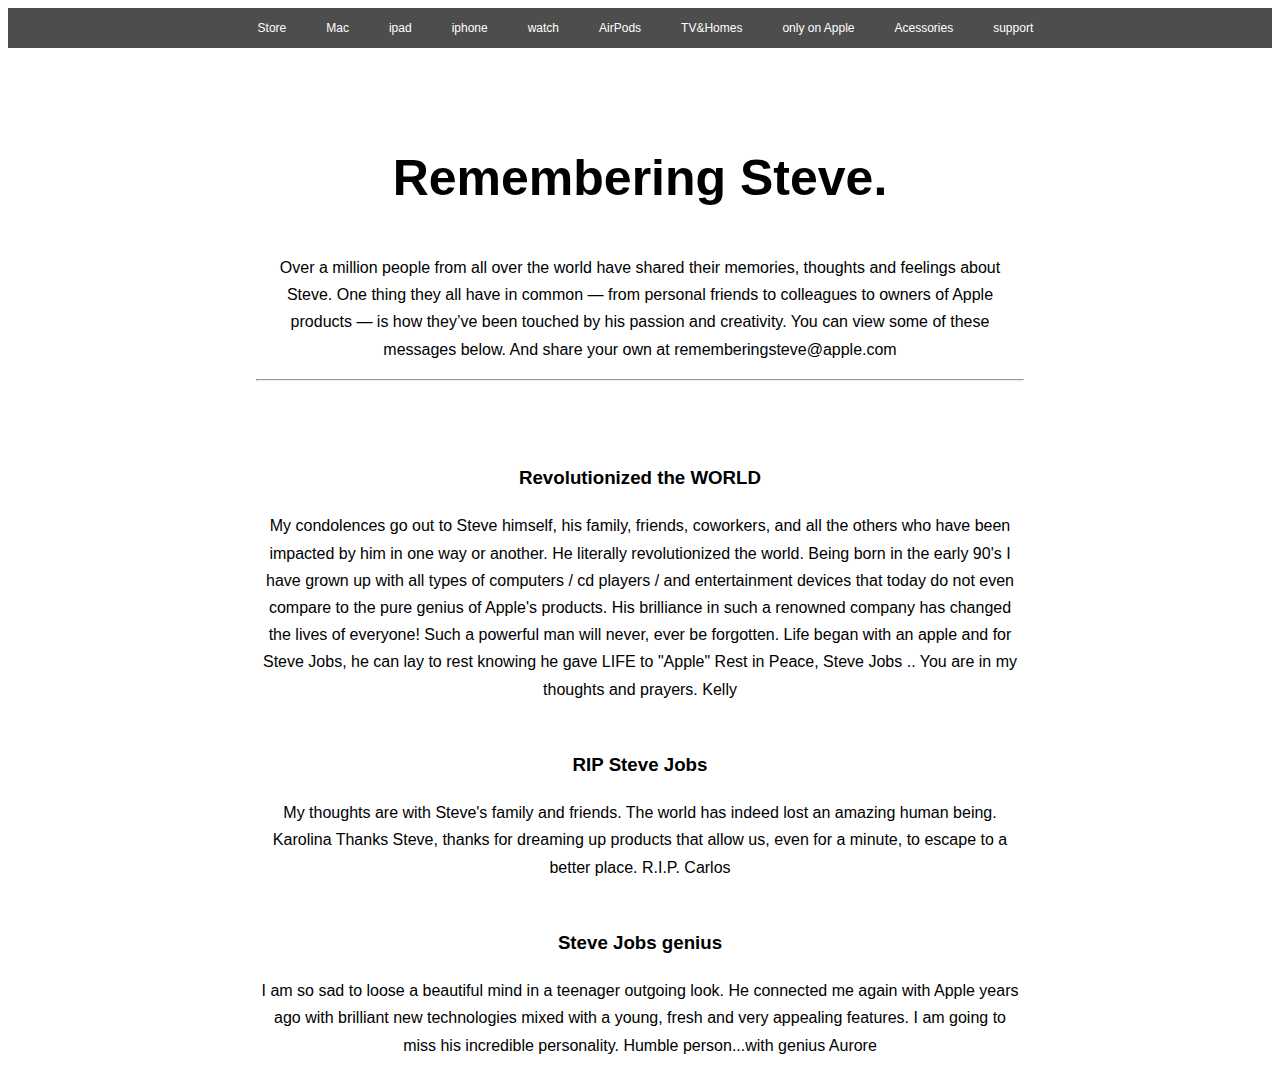
==== Assignment 3/index.html @ c1f70c11 "html and css files updated" ====
<!DOCTYPE html>
<html lang="en">
<head>
    <meta charset="UTF-8">
    <meta http-equiv="X-UA-Compatible" content="IE=edge">
    <meta name="viewport" content="width=device-width, initial-scale=1.0">
    <title>Remembering stev Jobs-Apple</title>
    <link href="style.css" rel="stylesheet" type="text/css">
    <link rel="stylesheet" href="https://pro.fontawesome.com/releases/v5.10.0/css/all.css" integrity="sha384-AYmEC3Yw5cVb3ZcuHtOA93w35dYTsvhLPVnYs9eStHfGJvOvKxVfELGroGkvsg+p" crossorigin="anonymous"/>

</head>
<body>
    <div>
        <ul class="check">
            <li><a href="#"><i class="fab fa-apple"></i></a></li>
            <li><a href="#">Store</a></li>
            <li><a href="#">Mac</a></li>
            <li><a href="#">ipad</a></li>
            <li><a href="#">iphone</a></li>
            <li><a href="#">watch</a></li>
            <li><a href="#">AirPods</a></li>
            <li><a href="#">TV&Homes</a></li>
            <li><a href="#">only on Apple</a></li>
            <li><a href="#">Acessories</a></li>
            <li><a href="#">support</a></li>
            <li><a href="#"><i class="fas fa-search"></i></a> </li>
            <li><a href="#"><i class="fas fa-shopping-bag"></i></a></li>
        </ul>
    </div>
    <br><br><br>
    <div class=content>
        <h1 style="font-size: 50px;">Remembering Steve.</h1>
        <p>
            Over a million people from all over the world have shared their memories, thoughts and feelings about Steve.
                One thing they all have in common — from personal friends to colleagues to owners of Apple products — is
                how they’ve been touched by his passion and creativity. You can view some of these messages below.
                            And share your own at rememberingsteve@apple.com
        </p>
        <hr><br><br>
        <p>
            <h3>Revolutionized the WORLD</h3>
            My condolences go out to Steve himself, his family, friends, coworkers, and all the others who have been impacted by him in one way or another. He literally revolutionized the world. Being born in the early 90's I have grown up with all types of computers / cd players / and entertainment devices that today do not even compare to the pure genius of Apple's products. His brilliance in such a renowned company has changed the lives of everyone! Such a powerful man will never, ever be forgotten. Life began with an apple and for Steve Jobs, he can lay to rest knowing he gave LIFE to "Apple" Rest in Peace, Steve Jobs .. You are in my thoughts and prayers. 
            
            Kelly
            <br><br>
            <h3>RIP Steve Jobs</h3>
            My thoughts are with Steve's family and friends. The world has indeed lost an amazing human being.
            
            Karolina
            
            Thanks
            Steve, thanks for dreaming up products that allow us, even for a minute, to escape to a better place. R.I.P.
            
            Carlos
            <br><br>
            <h3>Steve Jobs genius</h3>
            I am so sad to loose a beautiful mind in a teenager outgoing look. He connected me again with Apple years ago with brilliant new technologies mixed with a young, fresh and very appealing features. I am going to miss his incredible personality. Humble person...with genius
            
            Aurore
        </p>
    </div>
</body>
</html>
---- Assignment 3/style.css ----
ul{
    padding:0%;
    margin:0%;
    list-style:none;
    height:40px;
    background-color: rgb(78, 77, 77);
    font-family:Verdana, Geneva, Tahoma, sans-serif
}
li{
    float:left;
    padding:10px;
    display: block;
    position:relative;
    left: 15%;
    right:15%;
}

a{
    text-decoration: none;
    text-align:center;
    color:white;
    font-weight: 40px;
    font-size: 12px;
    padding:0 10px;
      
}
.content{
    text-align:center;
    font-family: Arial, Helvetica, sans-serif;
    position: absolute;
    left:20%;
    right:20%;
    line-height: 1.7;

}
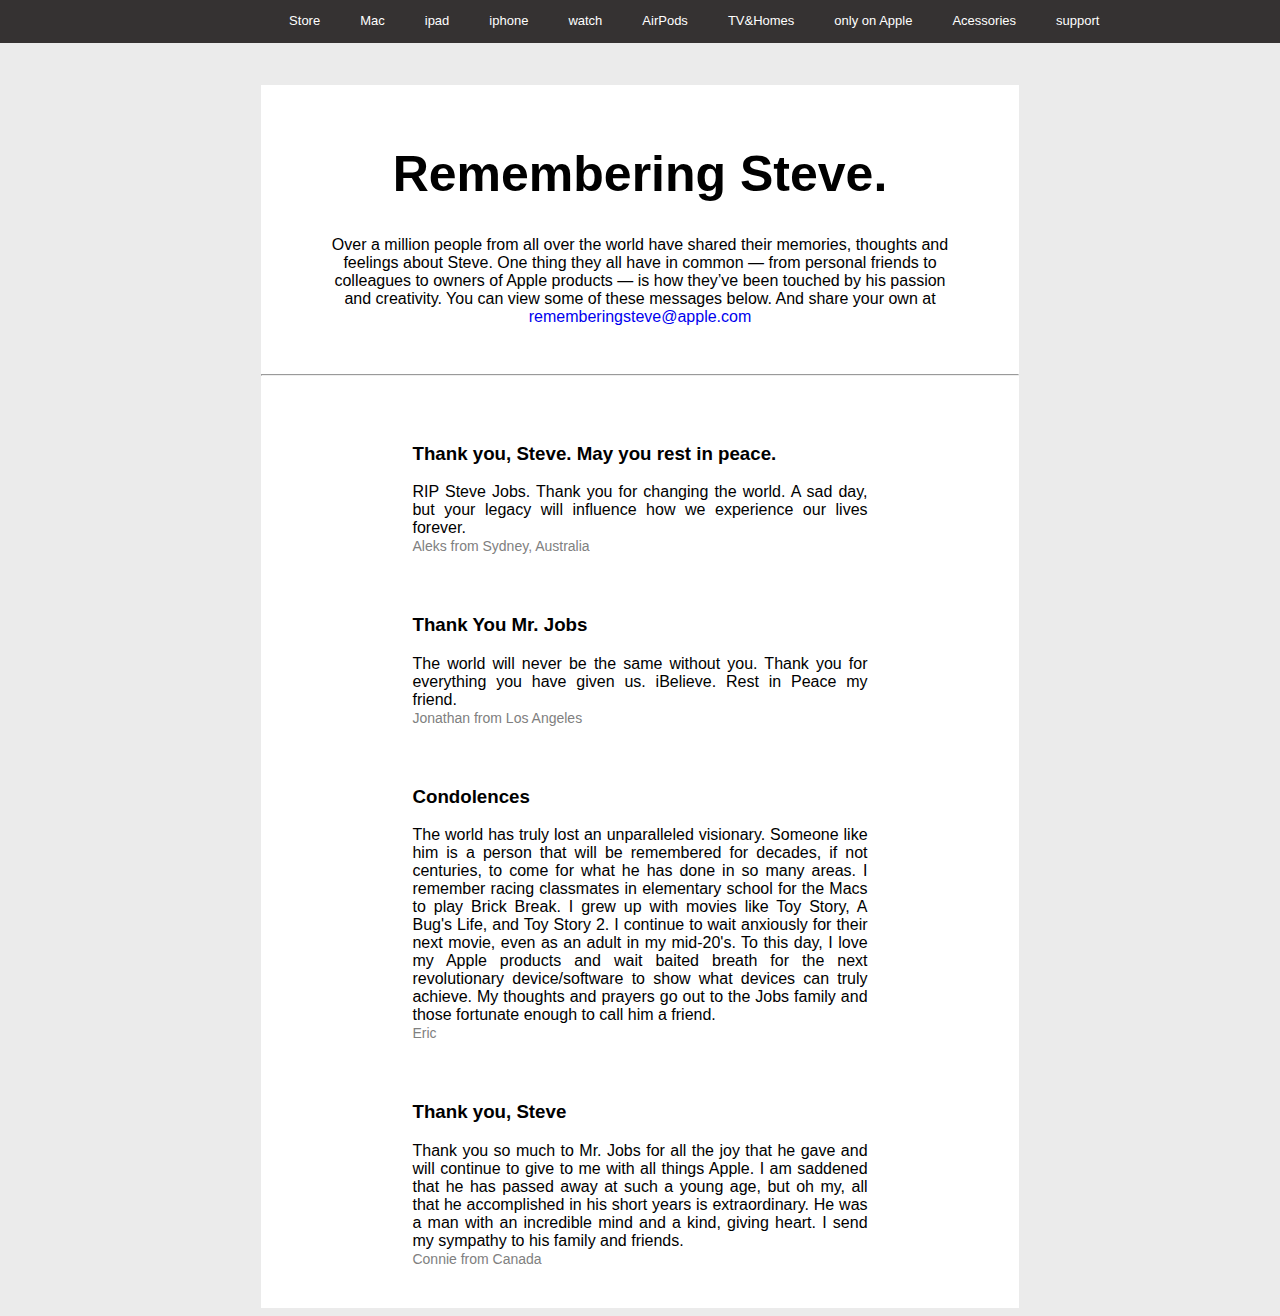
==== commit 0dab3837: "CSS updated" ====
--- a/Assignment 3/index.html
+++ b/Assignment 3/index.html
@@ -4,14 +4,14 @@
     <meta charset="UTF-8">
     <meta http-equiv="X-UA-Compatible" content="IE=edge">
     <meta name="viewport" content="width=device-width, initial-scale=1.0">
-    <title>Remembering stev Jobs-Apple</title>
-    <link href="style.css" rel="stylesheet" type="text/css">
+    <title>Remembering Stev Jobs - Apple(IN)</title>
+    <link rel='stylesheet' href="style.css" type="text/css">
     <link rel="stylesheet" href="https://pro.fontawesome.com/releases/v5.10.0/css/all.css" integrity="sha384-AYmEC3Yw5cVb3ZcuHtOA93w35dYTsvhLPVnYs9eStHfGJvOvKxVfELGroGkvsg+p" crossorigin="anonymous"/>
 
 </head>
 <body>
-    <div>
-        <ul class="check">
+    <div id="nav">
+        <ul>
             <li><a href="#"><i class="fab fa-apple"></i></a></li>
             <li><a href="#">Store</a></li>
             <li><a href="#">Mac</a></li>
@@ -26,38 +26,40 @@
             <li><a href="#"><i class="fas fa-search"></i></a> </li>
             <li><a href="#"><i class="fas fa-shopping-bag"></i></a></li>
         </ul>
+
     </div>
-    <br><br><br>
-    <div class=content>
-        <h1 style="font-size: 50px;">Remembering Steve.</h1>
+    <br>
+    <div>
+        <h1>Remembering Steve.</h1>
         <p>
-            Over a million people from all over the world have shared their memories, thoughts and feelings about Steve.
-                One thing they all have in common — from personal friends to colleagues to owners of Apple products — is
-                how they’ve been touched by his passion and creativity. You can view some of these messages below.
-                            And share your own at rememberingsteve@apple.com
+            Over a million people from all over the world have shared their memories, thoughts and feelings about Steve. One thing they all have in common — from personal friends to colleagues to owners of Apple products — is how they’ve been touched by his passion and creativity. You can view some of these messages below.
+            And share your own at <a style="text-decoration:none;" href="mailto:rememberingsteve@apple.com">rememberingsteve@apple.com</a>
+            <hr>
         </p>
-        <hr><br><br>
-        <p>
-            <h3>Revolutionized the WORLD</h3>
-            My condolences go out to Steve himself, his family, friends, coworkers, and all the others who have been impacted by him in one way or another. He literally revolutionized the world. Being born in the early 90's I have grown up with all types of computers / cd players / and entertainment devices that today do not even compare to the pure genius of Apple's products. His brilliance in such a renowned company has changed the lives of everyone! Such a powerful man will never, ever be forgotten. Life began with an apple and for Steve Jobs, he can lay to rest knowing he gave LIFE to "Apple" Rest in Peace, Steve Jobs .. You are in my thoughts and prayers. 
-            
-            Kelly
-            <br><br>
-            <h3>RIP Steve Jobs</h3>
-            My thoughts are with Steve's family and friends. The world has indeed lost an amazing human being.
-            
-            Karolina
-            
-            Thanks
-            Steve, thanks for dreaming up products that allow us, even for a minute, to escape to a better place. R.I.P.
-            
-            Carlos
-            <br><br>
-            <h3>Steve Jobs genius</h3>
-            I am so sad to loose a beautiful mind in a teenager outgoing look. He connected me again with Apple years ago with brilliant new technologies mixed with a young, fresh and very appealing features. I am going to miss his incredible personality. Humble person...with genius
-            
-            Aurore
-        </p>
+        
+        <article>
+            <p class="para">
+                <h3>Thank you, Steve. May you rest in peace.</h3>
+                RIP Steve Jobs. Thank you for changing the world. A sad day, but your legacy will influence how we experience our lives forever.<br>
+                <aut>Aleks from Sydney, Australia</aut>
+            </p>
+            <p class="para">
+                <h3>Thank You Mr. Jobs</h3>
+                The world will never be the same without you. Thank you for everything you have given us. iBelieve. Rest in Peace my friend.<br>
+                <aut>Jonathan from Los Angeles</aut>
+            </p>
+            <p class="para">
+                <h3>Condolences</h3>
+                The world has truly lost an unparalleled visionary. Someone like him is a person that will be remembered for decades, if not centuries, to come for what he has done in so many areas. I remember racing classmates in elementary school for the Macs to play Brick Break. I grew up with movies like Toy Story, A Bug's Life, and Toy Story 2. I continue to wait anxiously for their next movie, even as an adult in my mid-20's. To this day, I love my Apple products and wait baited breath for the next revolutionary device/software to show what devices can truly achieve. My thoughts and prayers go out to the Jobs family and those fortunate enough to call him a friend. <br>
+                <aut>Eric</aut>
+            </p>
+            <p class="para">
+                <h3>Thank you, Steve</h3>
+                Thank you so much to Mr. Jobs for all the joy that he gave and will continue to give to me with all things Apple. I am saddened that he has passed away at such a young age, but oh my, all that he accomplished in his short years is extraordinary. He was a man with an incredible mind and a kind, giving heart. I send my sympathy to his family and friends. <br>
+                <aut>Connie from Canada</aut>
+            </p>
+        </article>
+
     </div>
 </body>
 </html>--- a/Assignment 3/style.css
+++ b/Assignment 3/style.css
@@ -1,37 +1,62 @@
-ul{
-    padding:0%;
-    margin:0%;
-    list-style:none;
-    height:40px;
-    background-color: rgb(78, 77, 77);
-    font-family:Verdana, Geneva, Tahoma, sans-serif
+body{
+    background-color: rgb(235, 235, 235);
+    font-family:'Segoe UI', Tahoma, Geneva, Verdana, sans-serif;
 }
-li{
+#nav{
+    margin: -10px;;
+}
+#nav ul{
+   list-style:none;
+   margin: 0px;
+   padding:0;
+   height:45px;
+   background-color: rgb(53, 50, 50);
+}
+#nav li{
+    position:relative;
+    text-align: center;
     float:left;
-    padding:10px;
-    display: block;
-    position:relative;
-    left: 15%;
-    right:15%;
+    padding:20px;
+    left:18%;
+    display:block;
+    line-height: 0.3;
+
 }
+#nav a{
+    color:white;
+    text-decoration: none;
 
-a{
-    text-decoration: none;
-    text-align:center;
-    color:white;
-    font-weight: 40px;
-    font-size: 12px;
-    padding:0 10px;
-      
+    font-size:13px;
+    font-weight: 100;
 }
-.content{
-    text-align:center;
-    font-family: Arial, Helvetica, sans-serif;
-    position: absolute;
-    left:20%;
-    right:20%;
-    line-height: 1.7;
+div{
+    height:max-content;
+    margin:0 20%;
+    background-color: white;
 
 }
 
+h1{
+    padding-top:60px;
+    text-align: center;
+    font-size: 50px;
+    font-weight: 600;
+} 
+p{
+    margin:0 20px;
+    padding:0px 40px 40px 40px;
+    text-align: center;
+}
+article {
+    text-align:justify; 
+    margin:0 20%;
+}
 
+aut{
+    color:grey;
+    font-size: 14px;
+}
+
+.para{
+    padding:0;
+}
